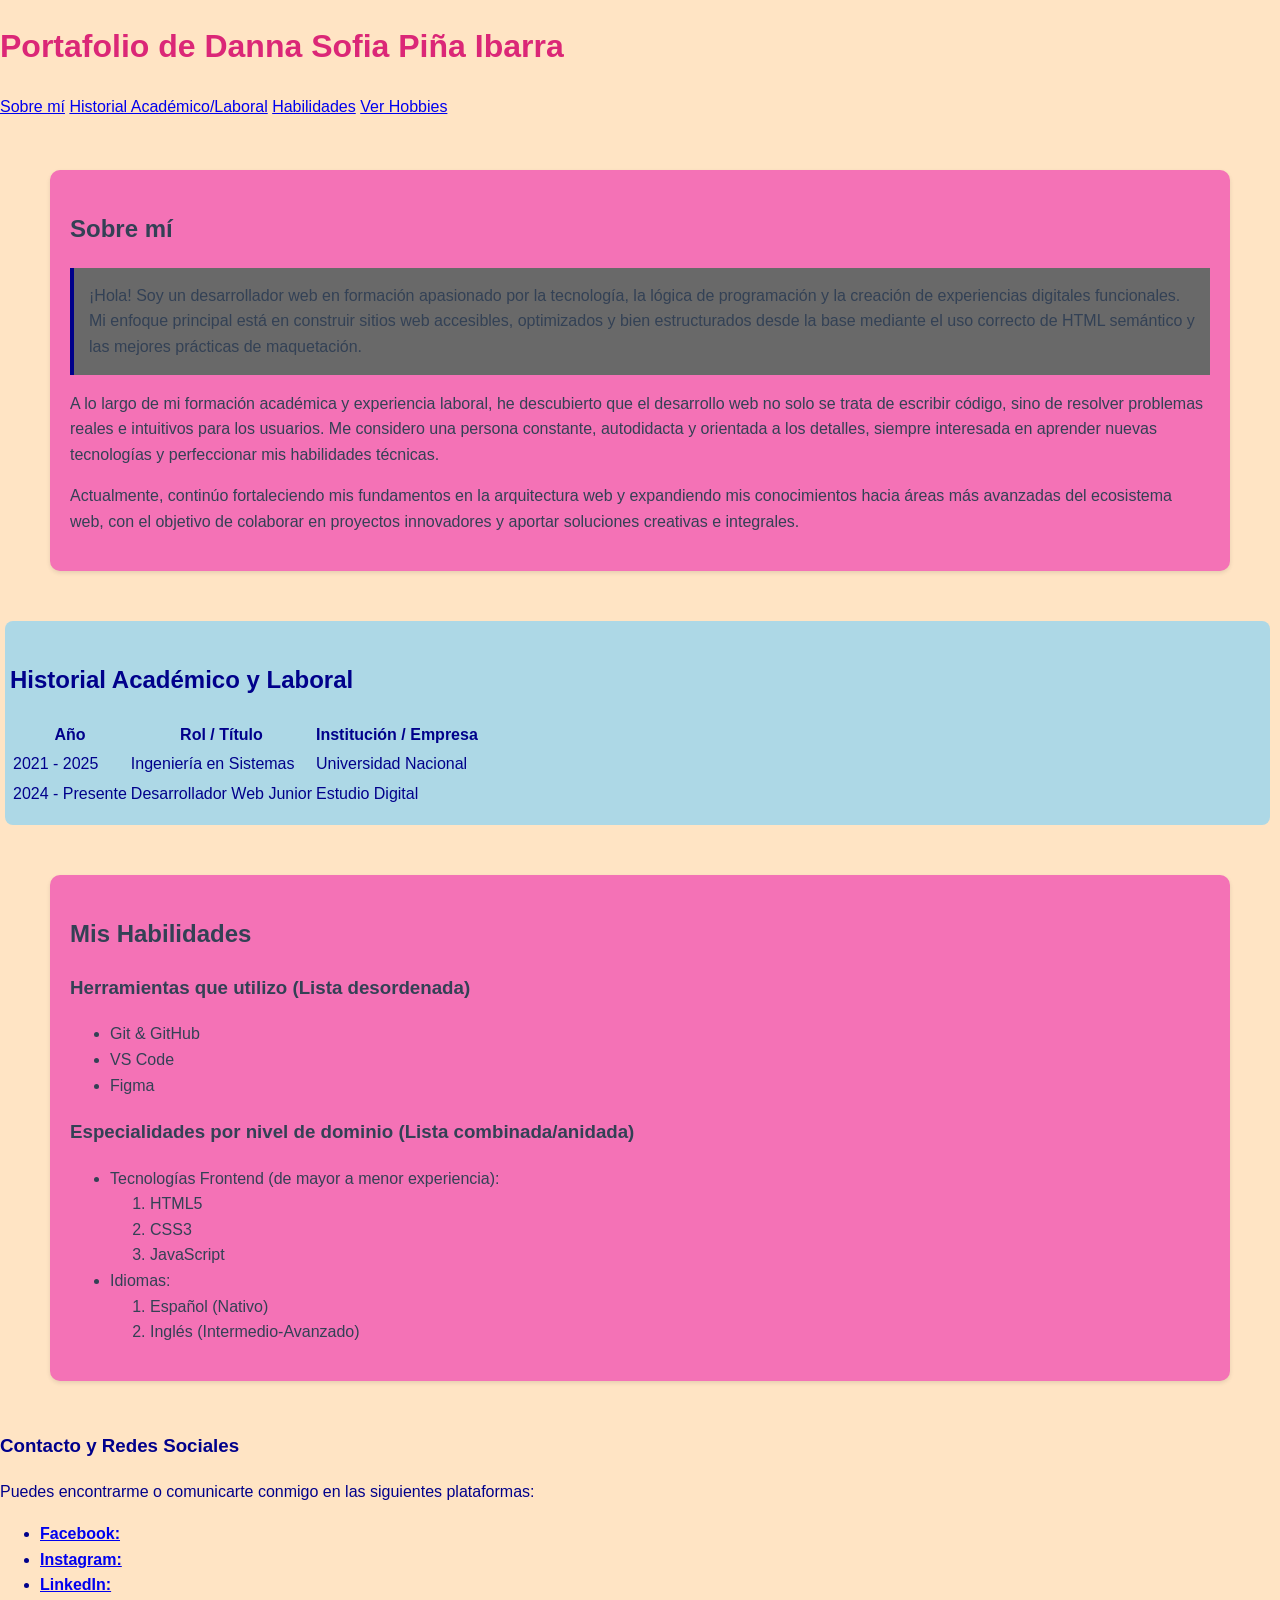
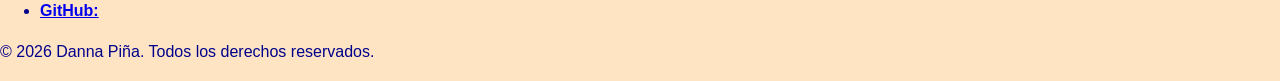
==== MiPrimerServidor/target/classes/static/index.html @ 958734fe "Add files via upload" ====
<!DOCTYPE html>
<html lang="es">
<head>
    <meta charset="UTF-8">
    <meta name="viewport" content="width=device-width, initial-scale=1.0">
    <title>Mi Portafolio Personal</title>
    <link rel="stylesheet" href="./CSS/styles.css">
</head>

<body>
<header>
    <h1>Portafolio de Danna Sofia Piña Ibarra</h1>
    <nav>

        <a href="#sobre-mi">Sobre mí</a>
        <a href="#experiencia">Historial Académico/Laboral</a>
        <a href="#habilidades">Habilidades</a>
        <a href="hobbies.html">Ver Hobbies</a>

    </nav>
</header>

<main>
    <section id="sobre-mi">
        <h2>Sobre mí</h2>
        <p class="destacado">¡Hola! Soy un desarrollador web en formación apasionado por la tecnología,
            la lógica de programación y la creación de experiencias digitales funcionales.
            Mi enfoque principal está en construir sitios web accesibles, optimizados y
            bien estructurados desde la base mediante el uso correcto de HTML semántico y
            las mejores prácticas de maquetación.</p>

        <p>A lo largo de mi formación académica y experiencia laboral, he descubierto que el
            desarrollo web no solo se trata de escribir código, sino de resolver problemas reales
            e intuitivos para los usuarios. Me considero una persona constante, autodidacta y
            orientada a los detalles, siempre interesada en aprender nuevas tecnologías y
            perfeccionar mis habilidades técnicas.</p>

        <p>Actualmente, continúo fortaleciendo mis fundamentos en la arquitectura web y expandiendo
            mis conocimientos hacia áreas más avanzadas del ecosistema web, con el objetivo de colaborar
            en proyectos innovadores y aportar soluciones creativas e integrales.</p>
    </section>

    <section id="experiencia">
        <h2>Historial Académico y Laboral</h2>
        <table>
            <thead>
            <tr>
                <th>Año</th>
                <th>Rol / Título</th>
                <th>Institución / Empresa</th>
            </tr>
            </thead>
            <tbody>
            <tr class="tablaBonita">
                <td>2021 - 2025</td>
                <td>Ingeniería en Sistemas</td>
                <td>Universidad Nacional</td>
            </tr>
            <tr>
                <td>2024 - Presente</td>
                <td>Desarrollador Web Junior</td>
                <td>Estudio Digital</td>
            </tr>
            </tbody>
        </table>
    </section>

    <section id="habilidades">
        <h2>Mis Habilidades</h2>

        <h3>Herramientas que utilizo (Lista desordenada)</h3>
        <ul>
            <li>Git & GitHub</li>
            <li>VS Code</li>
            <li>Figma</li>
        </ul>

        <h3>Especialidades por nivel de dominio (Lista combinada/anidada)</h3>
        <ul>
            <li>
                Tecnologías Frontend (de mayor a menor experiencia):
                <ol>
                    <li>HTML5</li>
                    <li>CSS3</li>
                    <li>JavaScript</li>
                </ol>
            </li>
            <li>
                Idiomas:
                <ol>
                    <li>Español (Nativo)</li>
                    <li>Inglés (Intermedio-Avanzado)</li>
                </ol>
            </li>
        </ul>
    </section>
</main>

<footer>
    <h3>Contacto y Redes Sociales</h3>
    <p>Puedes encontrarme o comunicarte conmigo en las siguientes plataformas:</p>

    <ul>
        <li>

            <a href="https://www.facebook.com" target="_blank" rel="noopener noreferrer"><strong>Facebook:</strong></a>
        </li>
        <li>
            <a href="https://www.instagram.com" target="_blank" rel="noopener noreferrer"><strong>Instagram:</strong></a>
        </li>
        <li>

            <a href="https://www.linkedin.com" target="_blank" rel="noopener noreferrer"><strong>LinkedIn:</strong></a>
        </li>
        <li>
            <a href="https://github.com" target="_blank" rel="noopener noreferrer"><strong>GitHub:</strong></a>
        </li>
    </ul>

    <p>&copy; 2026 Danna Piña. Todos los derechos reservados.</p>

</footer>

</body>
</html>
---- MiPrimerServidor/target/classes/static/CSS/styles.css ----
* {
    font-family: Arial, "Arial Black";
}

body {
    background-color: bisque;

    color: darkblue;

    line-height: 1.6;

    margin: 0;
    padding: 0;


}

h1 {
    color: #db2777;
}

#experiencia {
    background-color: lightblue;
    padding: 20px 10px 15px 5px;
    margin: 20px 10px  15px 5px;
    border-radius: 8px;
}

#sobre-mi, #habilidades{
    background-color: #f472b6;
    padding: 20px;
    margin: 50px;
    border-radius: 10px;

    box-shadow: 0 2px 4px rgba(0, 0, 0, 0.1);

    color: #334155;
}

.destacado {
    background-color: dimgrey;
    padding: 15px;
    border-left: 4px solid darkblue;
    font-weight: 500;

}

.tablaBonita th, .tablaBonita tr{

    border: 1px solid blue;
    padding: 10px ;
    text-align: left;
}

.tablaBonita thead{
    background-color: white;
    color: brown;
}
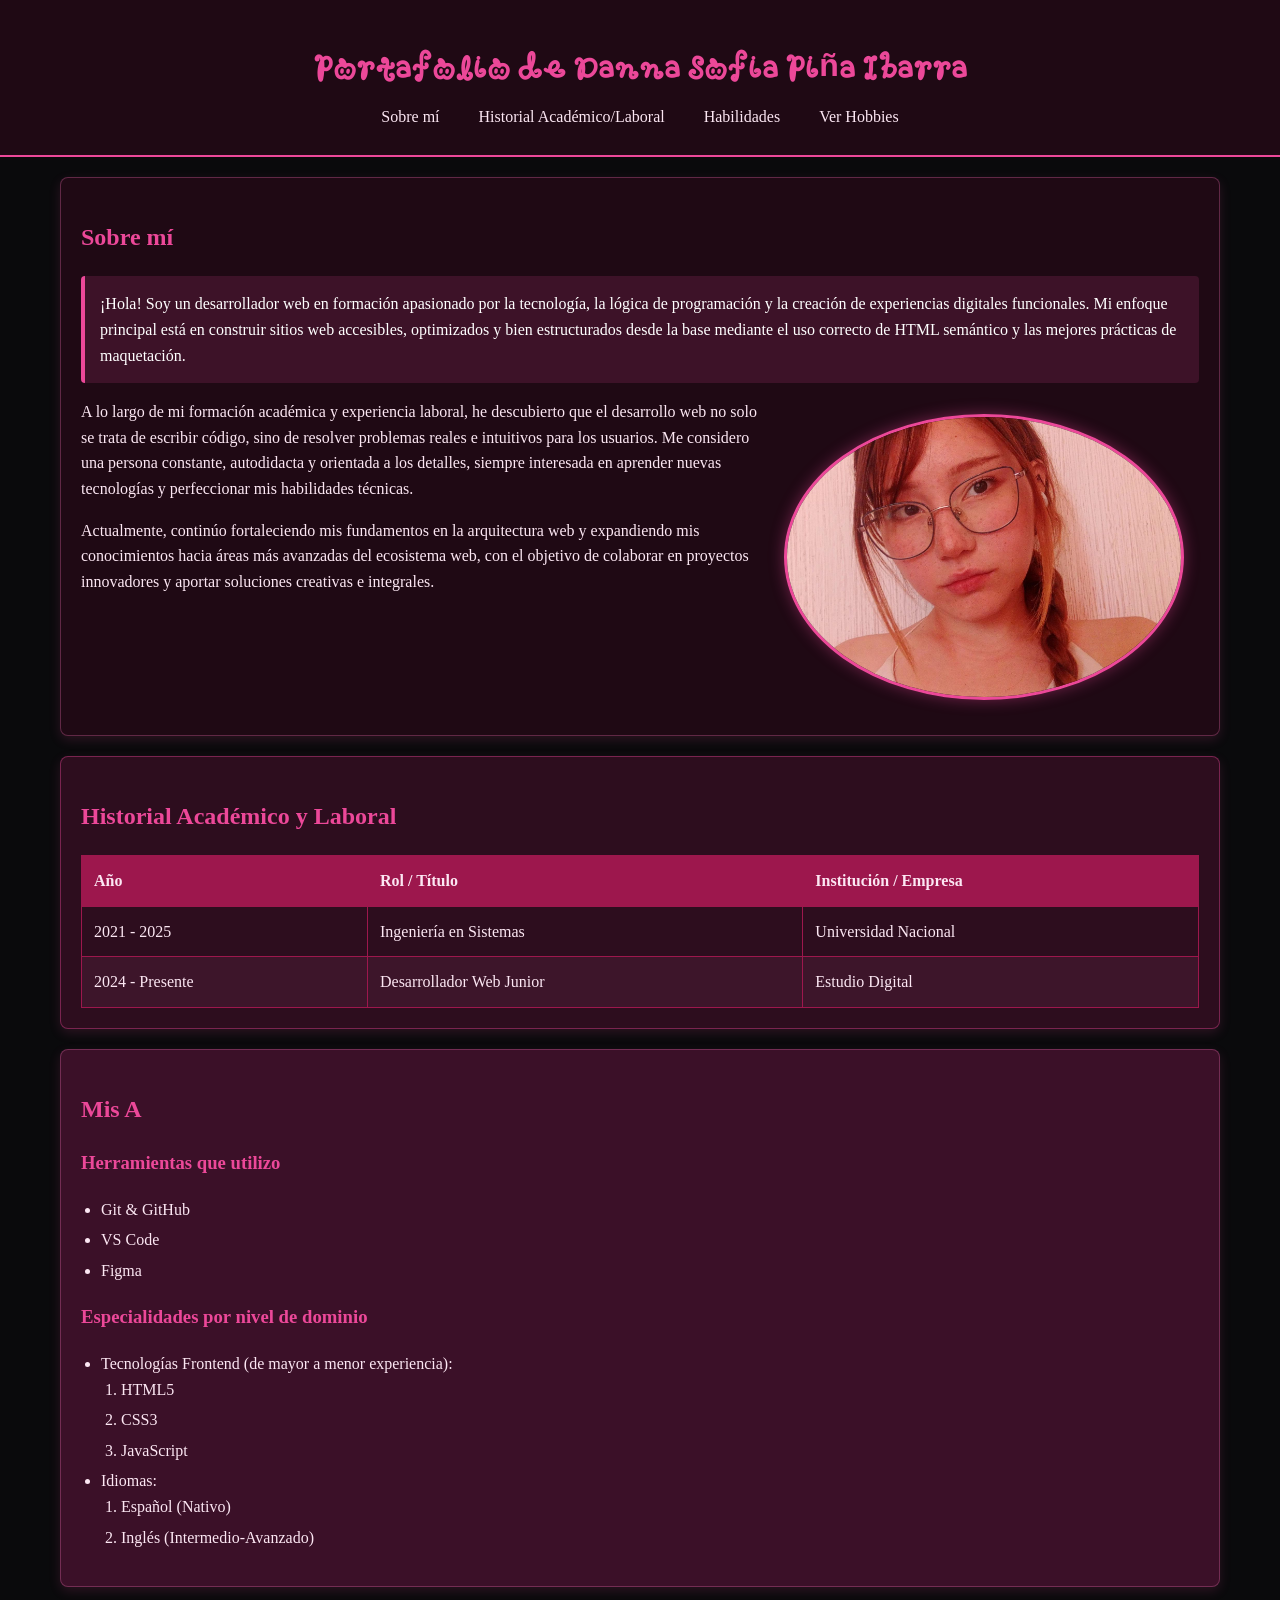
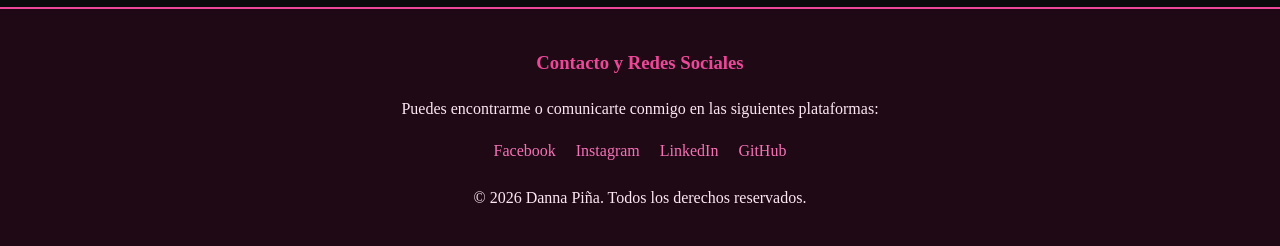
==== commit efe03668: "Add files via upload" ====
--- a/MiPrimerServidor/target/classes/static/index.html
+++ b/MiPrimerServidor/target/classes/static/index.html
@@ -11,12 +11,10 @@
 <header>
     <h1>Portafolio de Danna Sofia Piña Ibarra</h1>
     <nav>
-
         <a href="#sobre-mi">Sobre mí</a>
         <a href="#experiencia">Historial Académico/Laboral</a>
         <a href="#habilidades">Habilidades</a>
         <a href="hobbies.html">Ver Hobbies</a>
-
     </nav>
 </header>
 
@@ -28,6 +26,8 @@
             Mi enfoque principal está en construir sitios web accesibles, optimizados y
             bien estructurados desde la base mediante el uso correcto de HTML semántico y
             las mejores prácticas de maquetación.</p>
+
+        <img class="foto-perfil" src="yo.jpeg" alt="Foto de perfil de Danna Piña" width="400px">
 
         <p>A lo largo de mi formación académica y experiencia laboral, he descubierto que el
             desarrollo web no solo se trata de escribir código, sino de resolver problemas reales
@@ -51,7 +51,7 @@
             </tr>
             </thead>
             <tbody>
-            <tr class="tablaBonita">
+            <tr>
                 <td>2021 - 2025</td>
                 <td>Ingeniería en Sistemas</td>
                 <td>Universidad Nacional</td>
@@ -66,16 +66,16 @@
     </section>
 
     <section id="habilidades">
-        <h2>Mis Habilidades</h2>
+        <h2>Mis A</h2>
 
-        <h3>Herramientas que utilizo (Lista desordenada)</h3>
+        <h3>Herramientas que utilizo</h3>
         <ul>
             <li>Git & GitHub</li>
             <li>VS Code</li>
             <li>Figma</li>
         </ul>
 
-        <h3>Especialidades por nivel de dominio (Lista combinada/anidada)</h3>
+        <h3>Especialidades por nivel de dominio</h3>
         <ul>
             <li>
                 Tecnologías Frontend (de mayor a menor experiencia):
@@ -102,23 +102,20 @@
 
     <ul>
         <li>
-
-            <a href="https://www.facebook.com" target="_blank" rel="noopener noreferrer"><strong>Facebook:</strong></a>
+            <a href="https://www.facebook.com" target="_blank" rel="noopener noreferrer">Facebook</a>
         </li>
         <li>
-            <a href="https://www.instagram.com" target="_blank" rel="noopener noreferrer"><strong>Instagram:</strong></a>
+            <a href="https://www.instagram.com" target="_blank" rel="noopener noreferrer">Instagram</a>
         </li>
         <li>
-
-            <a href="https://www.linkedin.com" target="_blank" rel="noopener noreferrer"><strong>LinkedIn:</strong></a>
+            <a href="https://www.linkedin.com" target="_blank" rel="noopener noreferrer">LinkedIn</a>
         </li>
         <li>
-            <a href="https://github.com" target="_blank" rel="noopener noreferrer"><strong>GitHub:</strong></a>
+            <a href="https://github.com" target="_blank" rel="noopener noreferrer">GitHub</a>
         </li>
     </ul>
 
     <p>&copy; 2026 Danna Piña. Todos los derechos reservados.</p>
-
 </footer>
 
 </body>
--- a/MiPrimerServidor/target/classes/static/CSS/styles.css
+++ b/MiPrimerServidor/target/classes/static/CSS/styles.css
@@ -1,59 +1,212 @@
+:root {
+    --bg-color: #0a0a0c;          /* Fondo general negro profundo */
+    --pink-light: #fce7f3;        /* Rosa muy claro para textos principales */
+    --pink-soft: #f472b6;         /* Rosa medio para enlaces y detalles */
+    --pink-primary: #ec4899;      /* Rosa vibrante para títulos y bordes */
+    --pink-dark-1: #1f0914;       /* Tono de sección 1 */
+    --pink-dark-2: #2d0d1e;       /* Tono de sección 2 */
+    --pink-dark-3: #3b1028;       /* Tono de sección 3 */
+    --pink-accent: #9d174d;       /* Rosa oscuro para contrastes y encabezados de tablas */
+
+    --border-radius: 8px;
+    --spacing: 20px;
+}
+
+
+@font-face{
+    font-family: 'RingoCurls-Regular';
+    src: url("../fonts/RingoCurls-Regular.woff2") format("woff2");
+    font-weight: normal;
+    font-style: normal;
+}
+
+header h1 {
+    font-family: 'RingoCurls-Regular', sans-serif !important;
+}
 
 * {
-    font-family: Arial, "Arial Black";
+    box-sizing: border-box;
 }
 
 body {
-    background-color: bisque;
-
-    color: darkblue;
-
+    background-color: var(--bg-color);
+    color: var(--pink-light);
     line-height: 1.6;
-
     margin: 0;
     padding: 0;
-
-
-}
-
-h1 {
-    color: #db2777;
+    display: grid;
+    grid-template-rows: auto 1fr auto;
+    min-height: 100vh;
+}
+
+header {
+    background-color: var(--pink-dark-1);
+    color: var(--pink-light);
+    padding: var(--spacing);
+    text-align: center;
+    border-bottom: 2px solid var(--pink-primary);
+}
+
+header h1 {
+    color: var(--pink-primary);
+    margin-bottom: 5px;
+}
+* {
+    box-sizing: border-box;
+}
+
+body {
+    background-color: var(--bg-color);
+    color: var(--pink-light);
+    line-height: 1.6;
+    margin: 0;
+    padding: 0;
+    display: grid;
+    grid-template-rows: auto 1fr auto;
+    min-height: 100vh;
+}
+
+header {
+    background-color: var(--pink-dark-1);
+    color: var(--pink-light);
+    padding: var(--spacing);
+    text-align: center;
+    border-bottom: 2px solid var(--pink-primary);
+}
+
+header h1 {
+    color: var(--pink-primary);
+    margin-bottom: 5px;
+    font-family: "RingoCurls-Regular", sans-serif;
+}
+
+nav {
+    display: flex;
+    justify-content: center;
+    gap: 15px;
+}
+
+nav a {
+    color: var(--pink-light);
+    text-decoration: none;
+    padding: 6px 12px;
+    border-radius: 4px;
+    transition: background-color 0.3s ease, color 0.3s ease;
+}
+
+nav a:hover {
+    background-color: var(--pink-primary);
+    color: #ffffff;
+}
+
+main {
+    display: grid;
+    grid-template-rows: auto;
+    gap: var(--spacing);
+    padding: var(--spacing);
+    max-width: 1200px;
+    margin: 0 auto;
+    width: 100%;
+}
+
+section {
+    padding: var(--spacing);
+    border-radius: var(--border-radius);
+    box-shadow: 0 4px 12px rgba(236, 72, 153, 0.15);
+}
+
+/* Diferenciación de tono rosa para cada sección */
+#sobre-mi {
+    background-color: var(--pink-dark-1);
+    border: 1px solid rgba(244, 114, 182, 0.3);
 }
 
 #experiencia {
-    background-color: lightblue;
-    padding: 20px 10px 15px 5px;
-    margin: 20px 10px  15px 5px;
-    border-radius: 8px;
-}
-
-#sobre-mi, #habilidades{
-    background-color: #f472b6;
-    padding: 20px;
-    margin: 50px;
-    border-radius: 10px;
-
-    box-shadow: 0 2px 4px rgba(0, 0, 0, 0.1);
-
-    color: #334155;
+    background-color: var(--pink-dark-2);
+    border: 1px solid rgba(236, 72, 153, 0.4);
+}
+
+#habilidades {
+    background-color: var(--pink-dark-3);
+    border: 1px solid rgba(244, 114, 182, 0.3);
+}
+
+h1, h2, h3 {
+    color: var(--pink-primary);
 }
 
 .destacado {
-    background-color: dimgrey;
+    background-color: rgba(236, 72, 153, 0.15);
     padding: 15px;
-    border-left: 4px solid darkblue;
+    border-left: 4px solid var(--pink-primary);
     font-weight: 500;
-
-}
-
-.tablaBonita th, .tablaBonita tr{
-
-    border: 1px solid blue;
-    padding: 10px ;
+    color: #ffffff;
+    border-radius: 4px;
+}
+
+.foto-perfil {
+    float: right;
+    margin: 15px;
+    border-radius: 50%;
+    border: 3px solid var(--pink-primary);
+    box-shadow: 0 0 15px rgba(236, 72, 153, 0.4);
+}
+
+/* Estilos de Tabla */
+table {
+    width: 100%;
+    border-collapse: collapse;
+    margin-top: 10px;
+}
+
+table th, table td {
+    border: 1px solid var(--pink-accent);
+    padding: 12px;
     text-align: left;
-}
-
-.tablaBonita thead{
-    background-color: white;
-    color: brown;
+    color: var(--pink-light);
+}
+
+table thead {
+    background-color: var(--pink-accent);
+    color: #ffffff;
+}
+
+table tbody tr:nth-child(even) {
+    background-color: rgba(244, 114, 182, 0.08);
+}
+
+/* Estilos de Listas */
+ul, ol {
+    padding-left: 20px;
+}
+
+li {
+    margin-bottom: 5px;
+}
+
+/* Footer */
+footer {
+    background-color: var(--pink-dark-1);
+    color: var(--pink-light);
+    text-align: center;
+    padding: var(--spacing);
+    border-top: 2px solid var(--pink-primary);
+}
+
+footer a {
+    color: var(--pink-soft);
+    text-decoration: none;
+    transition: color 0.2s ease;
+}
+
+footer a:hover {
+    color: var(--pink-primary);
+}
+
+footer ul {
+    list-style: none;
+    padding: 0;
+    display: flex;
+    justify-content: center;
+    gap: 20px;
 }
